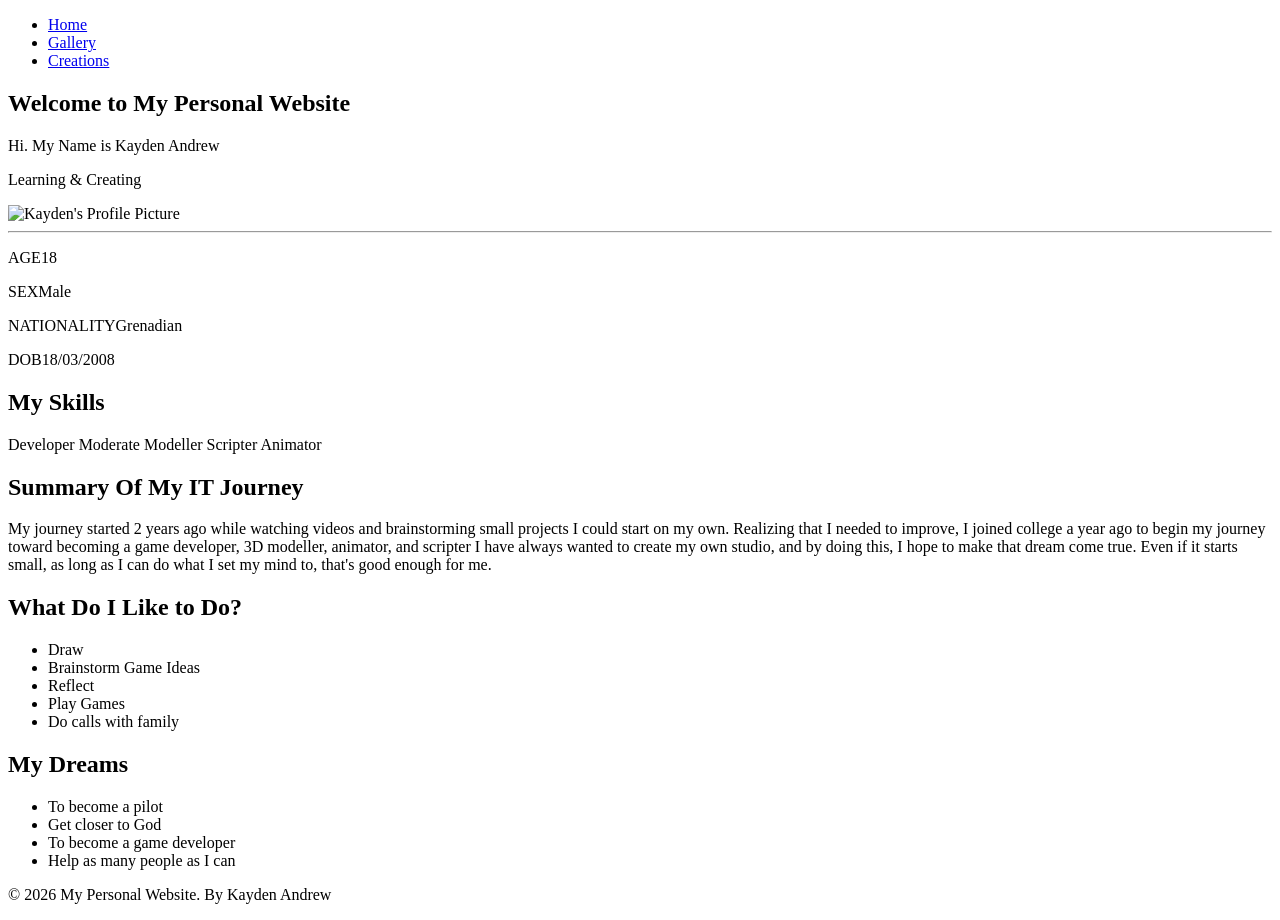
==== index.html @ 8a312bc5 "Add files via upload" ====
<!DOCTYPE html>
<html lang="en">
<head>
    <meta charset="UTF-8">
    <meta name="viewport" content="width=device-width, initial-scale=1.0">
    <title>Kayden Website</title>
    <link rel="stylesheet" href="design.css">
</head>
<body>
    <!--Top Menu Navigation-->
    <nav id="topmenu">
        <ul>
            <li><a href="#home">Home</a></li>
            <li><a href="#gallery">Gallery</a></li>
            <li><a href="#creations">Creations</a></li>
        </ul>
    </nav>
    <!--Profile Section-->
    <article class="profile-card" id="home">
        <div class="profile-header">
            <div class="Information">
                <h1>Welcome to My Personal Website</h1>
                <p class="username">
                    Hi. My Name is Kayden Andrew
                </p>
                <p>
                    <span class="status-dot"></span>
                    Learning &amp; Creating
                </p>
            </div>
            <img
                src="pictureofkayden(1).jpg"
                alt="Kayden's Profile Picture"
                class="profile-pic"
            >
        </div>
        <hr>
        <!--Personal Information-->
        <div class="info-grid">
            <p><span>AGE</span>18</p>
            <p><span>SEX</span>Male</p>
            <p><span>NATIONALITY</span>Grenadian</p>
            <p><span>DOB</span>18/03/2008</p>
        </div>
        <!--Skills Section-->
        <div class="skills">
            <h2>My Skills</h2>
            <div class="skill-tags">
                <span>Developer</span>
                <span>Moderate Modeller</span>
                <span>Scripter</span>
                <span>Animator</span>
            </div>
        </div>
    </article>
    <!--SummaryTitle-->
    <article>
        <div class="summarytitle">
            <h2>Summary Of My IT Journey</h2>
        </div>
    </article>
    <!--SummarySection-->
    <article>
        <div class="summary">
            <p>
                My journey started 2 years ago while watching videos
                and brainstorming small projects I could start on my own.
                Realizing that I needed to improve, I joined college a
                year ago to begin my journey toward becoming a game
                developer, 3D modeller, animator, and scripter
                I have always wanted to create my own studio, and by
                doing this, I hope to make that dream come true.
                Even if it starts small, as long as I can do what I
                set my mind to, that's good enough for me.
            </p>
        </div>
    </article>
    <!-- My Likes -->
    <article>
        <div class="mycategories">
            <h2>What Do I Like to Do?</h2>
            <ul>
                <li>Draw</li>
                <li>Brainstorm Game Ideas</li>
                <li>Reflect</li>
                <li>Play Games</li>
                <li>Do calls with family</li>
            </ul>
        </div>
    </article>
    <!-- My Dreams -->
    <article>
        <div class="mydreams">
            <h2>My Dreams</h2>
            <ul>
                <li>To become a pilot</li>
                <li>Get closer to God</li>
                <li>To become a game developer</li>
                <li>Help as many people as I can</li>
            </ul>
        </div>
    </article>
    <!-- Footer -->
    <footer class="footer">
        <p>&copy; 2026 My Personal Website. By Kayden Andrew</p>
    </footer>
</body>
</html>
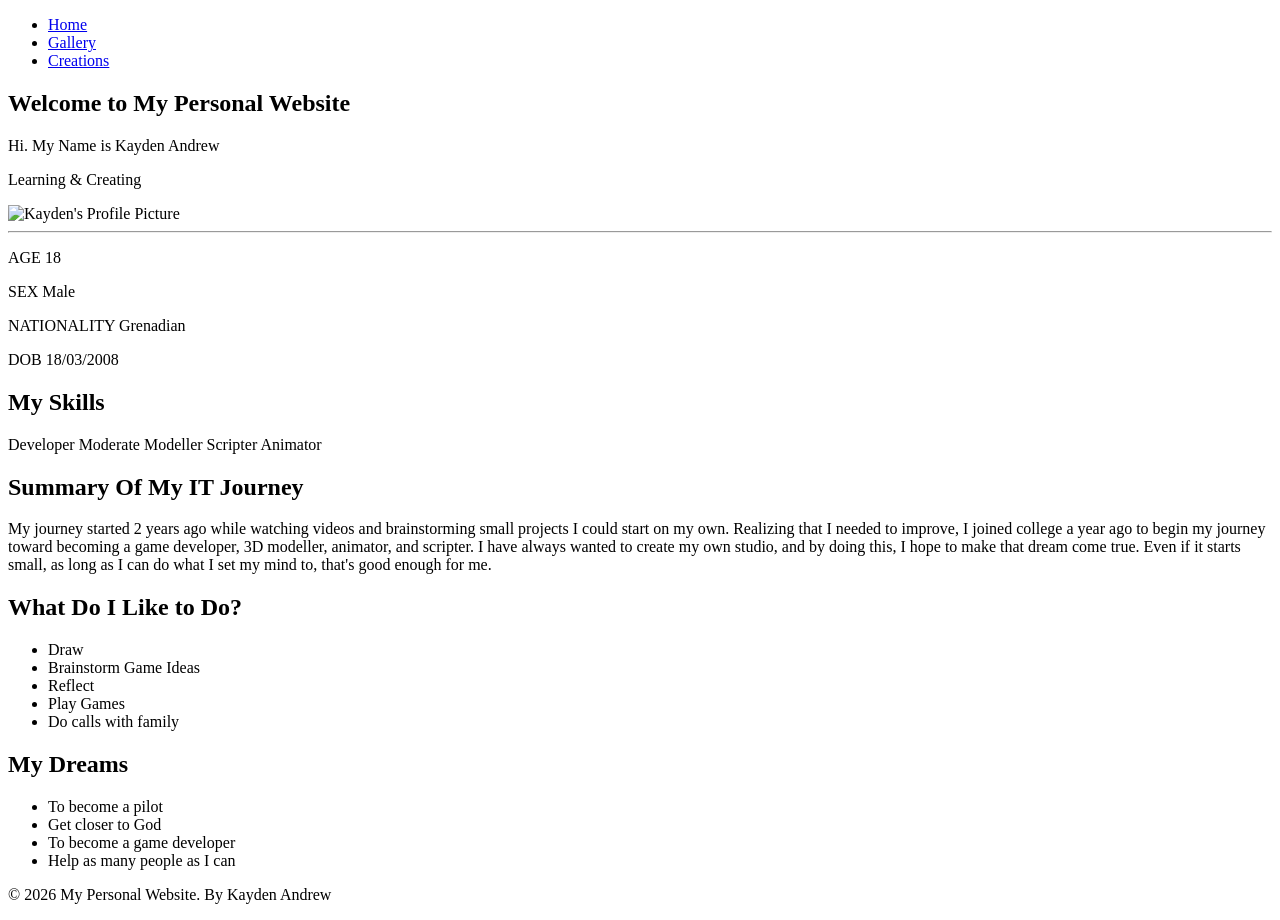
==== commit faafdffb: "Update index.html" ====
--- a/index.html
+++ b/index.html
@@ -15,14 +15,12 @@
             <li><a href="#creations">Creations</a></li>
         </ul>
     </nav>
-    <!--Profile Section-->
+    <!--ID Section-->
     <article class="profile-card" id="home">
         <div class="profile-header">
             <div class="Information">
                 <h1>Welcome to My Personal Website</h1>
-                <p class="username">
-                    Hi. My Name is Kayden Andrew
-                </p>
+                <p class="username">Hi. My Name is Kayden Andrew</p>
                 <p>
                     <span class="status-dot"></span>
                     Learning &amp; Creating
@@ -35,14 +33,13 @@
             >
         </div>
         <hr>
-        <!--Personal Information-->
         <div class="info-grid">
-            <p><span>AGE</span>18</p>
-            <p><span>SEX</span>Male</p>
-            <p><span>NATIONALITY</span>Grenadian</p>
-            <p><span>DOB</span>18/03/2008</p>
+            <p><span>AGE</span> 18</p>
+            <p><span>SEX</span> Male</p>
+            <p><span>NATIONALITY</span> Grenadian</p>
+            <p><span>DOB</span> 18/03/2008</p>
         </div>
-        <!--Skills Section-->
+        <!--SkillsSection-->
         <div class="skills">
             <h2>My Skills</h2>
             <div class="skill-tags">
@@ -59,7 +56,7 @@
             <h2>Summary Of My IT Journey</h2>
         </div>
     </article>
-    <!--SummarySection-->
+    <!--Summary-->
     <article>
         <div class="summary">
             <p>
@@ -67,7 +64,7 @@
                 and brainstorming small projects I could start on my own.
                 Realizing that I needed to improve, I joined college a
                 year ago to begin my journey toward becoming a game
-                developer, 3D modeller, animator, and scripter
+                developer, 3D modeller, animator, and scripter.
                 I have always wanted to create my own studio, and by
                 doing this, I hope to make that dream come true.
                 Even if it starts small, as long as I can do what I
@@ -75,7 +72,7 @@
             </p>
         </div>
     </article>
-    <!-- My Likes -->
+    <!--My Likes-->
     <article>
         <div class="mycategories">
             <h2>What Do I Like to Do?</h2>
@@ -88,7 +85,7 @@
             </ul>
         </div>
     </article>
-    <!-- My Dreams -->
+    <!--ChildhoodDreams-->
     <article>
         <div class="mydreams">
             <h2>My Dreams</h2>
@@ -100,9 +97,9 @@
             </ul>
         </div>
     </article>
-    <!-- Footer -->
+    <!--Footer-->
     <footer class="footer">
         <p>&copy; 2026 My Personal Website. By Kayden Andrew</p>
     </footer>
 </body>
-</html>+</html>
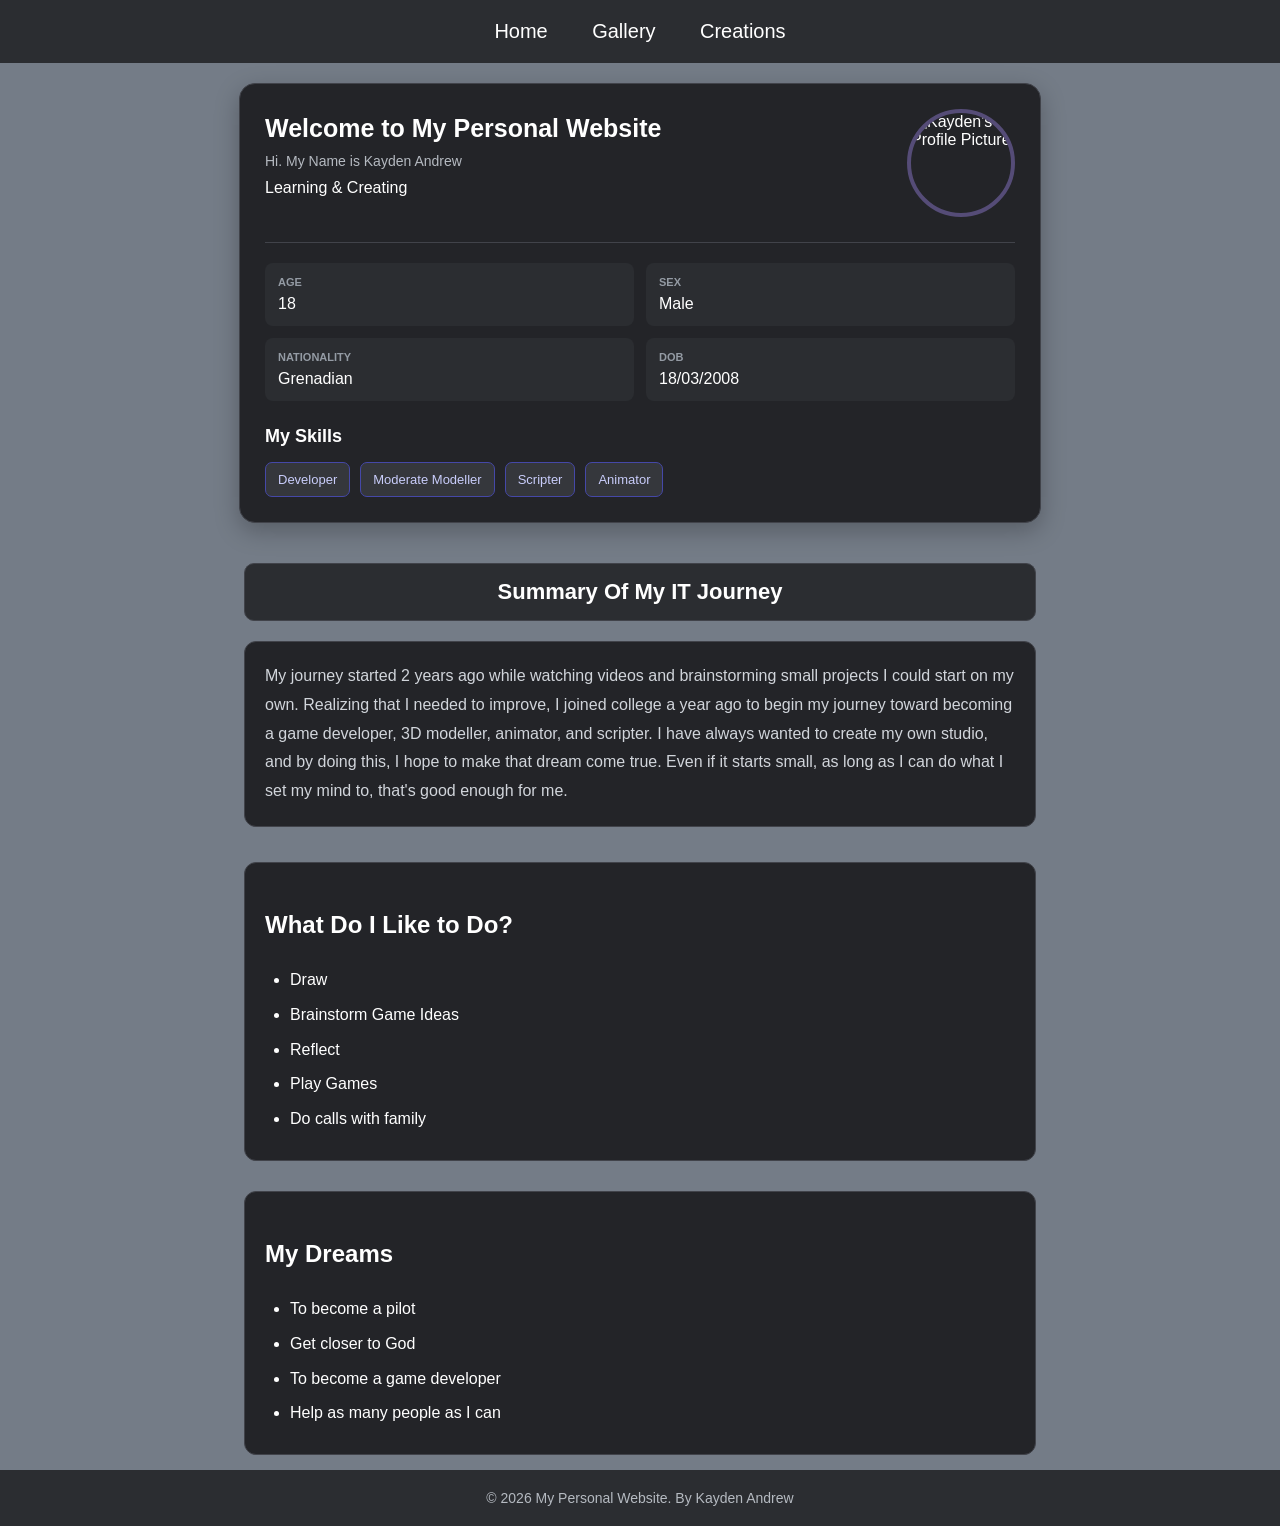
==== commit c81f9d5c: "Update index.html" ====
--- a/index.html
+++ b/index.html
@@ -4,7 +4,7 @@
     <meta charset="UTF-8">
     <meta name="viewport" content="width=device-width, initial-scale=1.0">
     <title>Kayden Website</title>
-    <link rel="stylesheet" href="design.css">
+    <link rel="stylesheet" href="webstyle.css">
 </head>
 <body>
     <!--Top Menu Navigation-->
--- a/webstyle.css
+++ b/webstyle.css
@@ -0,0 +1,272 @@
+body {
+    background-color: #394454b2;
+    font-family: Arial, sans-serif;
+    min-height: 100vh;
+    display: flex;
+    flex-direction: column;
+    margin: 0;
+    padding: 0;
+    color: white;
+}
+
+/*NavigationBar*/
+#topmenu ul {
+    list-style: none;
+    background-color: #2b2d31;
+    text-align: center;
+    padding: 0;
+    margin: 0;
+}
+
+#topmenu li {
+    display: inline-block;
+    font-size: 20px;
+    padding: 20px;
+}
+
+#topmenu a {
+    text-decoration: none;
+    color: #ffffff;
+    transition: color 0.2s ease;
+}
+
+#topmenu a:hover {
+    color: #c9cdfb;
+}
+
+/*ProfileCardDesign*/
+.profile-card {
+    width: 90%;
+    max-width: 750px;
+    margin: 20px auto;
+    padding: 25px;
+    background-color: #232428;
+    color: white;
+    border: 1px solid #41434a;
+    border-radius: 16px;
+    box-shadow: 0 8px 25px rgba(0, 0, 0, 0.25);
+}
+
+.profile-header {
+    display: flex;
+    justify-content: space-between;
+    align-items: flex-start;
+    gap: 20px;
+    margin-bottom: 25px;
+}
+
+.Information {
+    min-width: 0;
+}
+
+.Information h1 {
+    font-size: 25px;
+    margin: 5px 0 10px;
+}
+
+.Information p {
+    margin: 10px 0;
+}
+
+.username {
+    color: #b5bac1;
+    font-size: 14px;
+}
+
+.profile-pic {
+    width: 100px;
+    height: 100px;
+    object-fit: cover;
+    border-radius: 50%;
+    border: 4px solid #554c77;
+    flex-shrink: 0;
+}
+
+.profile-card hr {
+    border: none;
+    border-top: 1px solid #41434a;
+    margin: 20px 0;
+}
+
+.info-grid {
+    display: grid;
+    grid-template-columns: repeat(2, minmax(0, 1fr));
+    gap: 12px;
+}
+
+.info-grid p {
+    margin: 0;
+    padding: 13px;
+    background-color: #2b2d31;
+    border-radius: 8px;
+}
+
+.info-grid span {
+    display: block;
+    color: #949ba4;
+    font-size: 11px;
+    font-weight: bold;
+    margin-bottom: 7px;
+}
+
+.skills {
+    margin-top: 25px;
+}
+
+.skills h2 {
+    font-size: 18px;
+    margin-bottom: 15px;
+}
+
+.skill-tags {
+    display: flex;
+    flex-wrap: wrap;
+    gap: 10px;
+}
+
+.skill-tags span {
+    background-color: #35373c;
+    color: #c9cdfb;
+    border: 1px solid #4548a8;
+    padding: 9px 12px;
+    border-radius: 7px;
+    font-size: 13px;
+}
+
+/*SummaryTitleDesign*/
+.summarytitle {
+    width: 90%;
+    max-width: 750px;
+    margin: 20px auto 10px;
+    padding: 15px 20px;
+    background-color: #2b2d31;
+    color: white;
+    text-align: center;
+    border: 1px solid #41434a;
+    border-radius: 10px;
+}
+
+.summarytitle p,
+.summarytitle h2 {
+    font-size: 22px;
+    margin: 0;
+}
+
+/*SummaryDesign*/
+.summary {
+    width: 90%;
+    max-width: 750px;
+    margin: 10px auto 20px;
+    padding: 20px;
+    background-color: #232428;
+    color: #d1d5db;
+    border: 1px solid #41434a;
+    border-radius: 12px;
+    line-height: 1.8;
+}
+
+.summary p {
+    margin: 0;
+}
+
+/*MyLikes & Dreams*/
+.mycategories,
+.mydreams {
+    width: 90%;
+    max-width: 750px;
+    margin: 15px auto;
+    padding: 20px;
+    background-color: #232428;
+    color: white;
+    border: 1px solid #41434a;
+    border-radius: 12px;
+    line-height: 1.8;
+}
+
+.mycategories p,
+.mydreams p {
+    color: #c9cdfb;
+    font-size: 20px;
+    font-weight: bold;
+    margin-top: 0;
+}
+
+.mycategories ul,
+.mydreams ul {
+    padding-left: 25px;
+    margin-bottom: 0;
+}
+
+.mycategories li,
+.mydreams li {
+    margin-bottom: 6px;
+}
+
+/*FooterDesign*/
+footer.footer {
+    background-color: #2b2d31;
+    color: #b5bac1;
+    text-align: center;
+    padding: 20px;
+    margin-top: auto;
+}
+
+.footer p {
+    margin: 0;
+    font-size: 14px;
+}
+
+@media (max-width: 600px) {
+
+    /*NavigationBar*/
+
+    #topmenu li {
+        font-size: 16px;
+        padding: 15px 10px;
+    }
+
+    /*ProfileCard*/
+
+    .profile-card {
+        width: 95%;
+        padding: 18px;
+        margin: 15px auto;
+    }
+
+    .profile-header {
+        gap: 12px;
+    }
+
+    .Information h1 {
+        font-size: 20px;
+    }
+
+    .profile-pic {
+        width: 75px;
+        height: 75px;
+    }
+
+    /*PersonalInformation*/
+
+    .info-grid {
+        grid-template-columns: 1fr;
+    }
+
+    /*Other Sections*/
+    .summarytitle,
+    .summary,
+    .mycategories,
+    .mydreams {
+        width: 95%;
+        padding: 16px;
+    }
+
+    .summarytitle p,
+    .summarytitle h2 {
+        font-size: 19px;
+    }
+
+    .summary {
+        line-height: 1.7;
+    }
+}
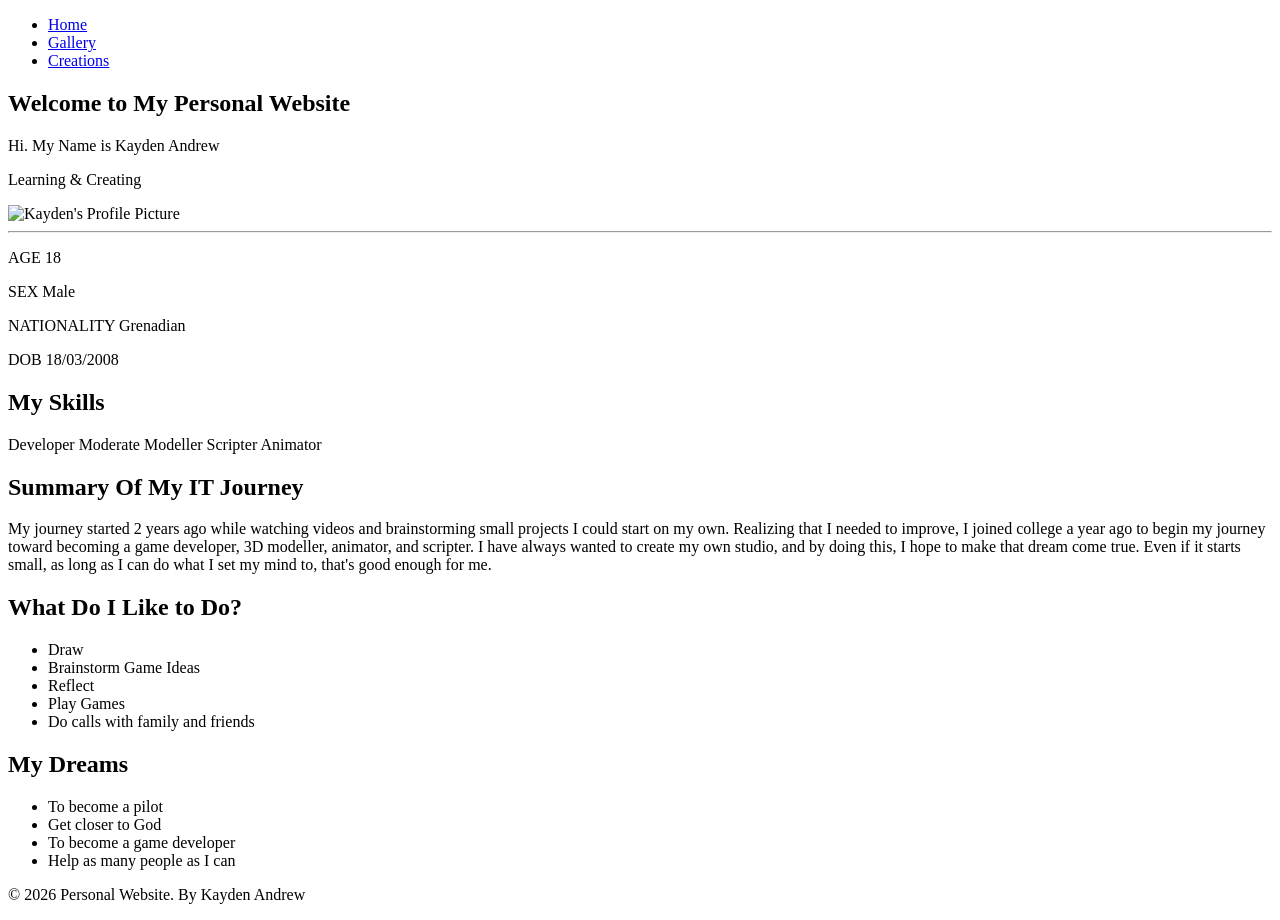
==== commit b67bfc2f: "Update index.html" ====
--- a/index.html
+++ b/index.html
@@ -4,15 +4,15 @@
     <meta charset="UTF-8">
     <meta name="viewport" content="width=device-width, initial-scale=1.0">
     <title>Kayden Website</title>
-    <link rel="stylesheet" href="webstyle.css">
+    <link rel="stylesheet" href="design.css">
 </head>
 <body>
     <!--Top Menu Navigation-->
     <nav id="topmenu">
         <ul>
-            <li><a href="#home">Home</a></li>
-            <li><a href="#gallery">Gallery</a></li>
-            <li><a href="#creations">Creations</a></li>
+            <li><a href="personal.html">Home</a></li>
+            <li><a href="gallery.html">Gallery</a></li>
+            <li><a href="creations.html">Creations</a></li>
         </ul>
     </nav>
     <!--ID Section-->
@@ -81,11 +81,11 @@
                 <li>Brainstorm Game Ideas</li>
                 <li>Reflect</li>
                 <li>Play Games</li>
-                <li>Do calls with family</li>
+                <li>Do calls with family and friends</li>
             </ul>
         </div>
     </article>
-    <!--ChildhoodDreams-->
+    <!--Childhood Dreams-->
     <article>
         <div class="mydreams">
             <h2>My Dreams</h2>
@@ -99,7 +99,7 @@
     </article>
     <!--Footer-->
     <footer class="footer">
-        <p>&copy; 2026 My Personal Website. By Kayden Andrew</p>
+        <p>&copy; 2026 Personal Website. By Kayden Andrew</p>
     </footer>
 </body>
 </html>
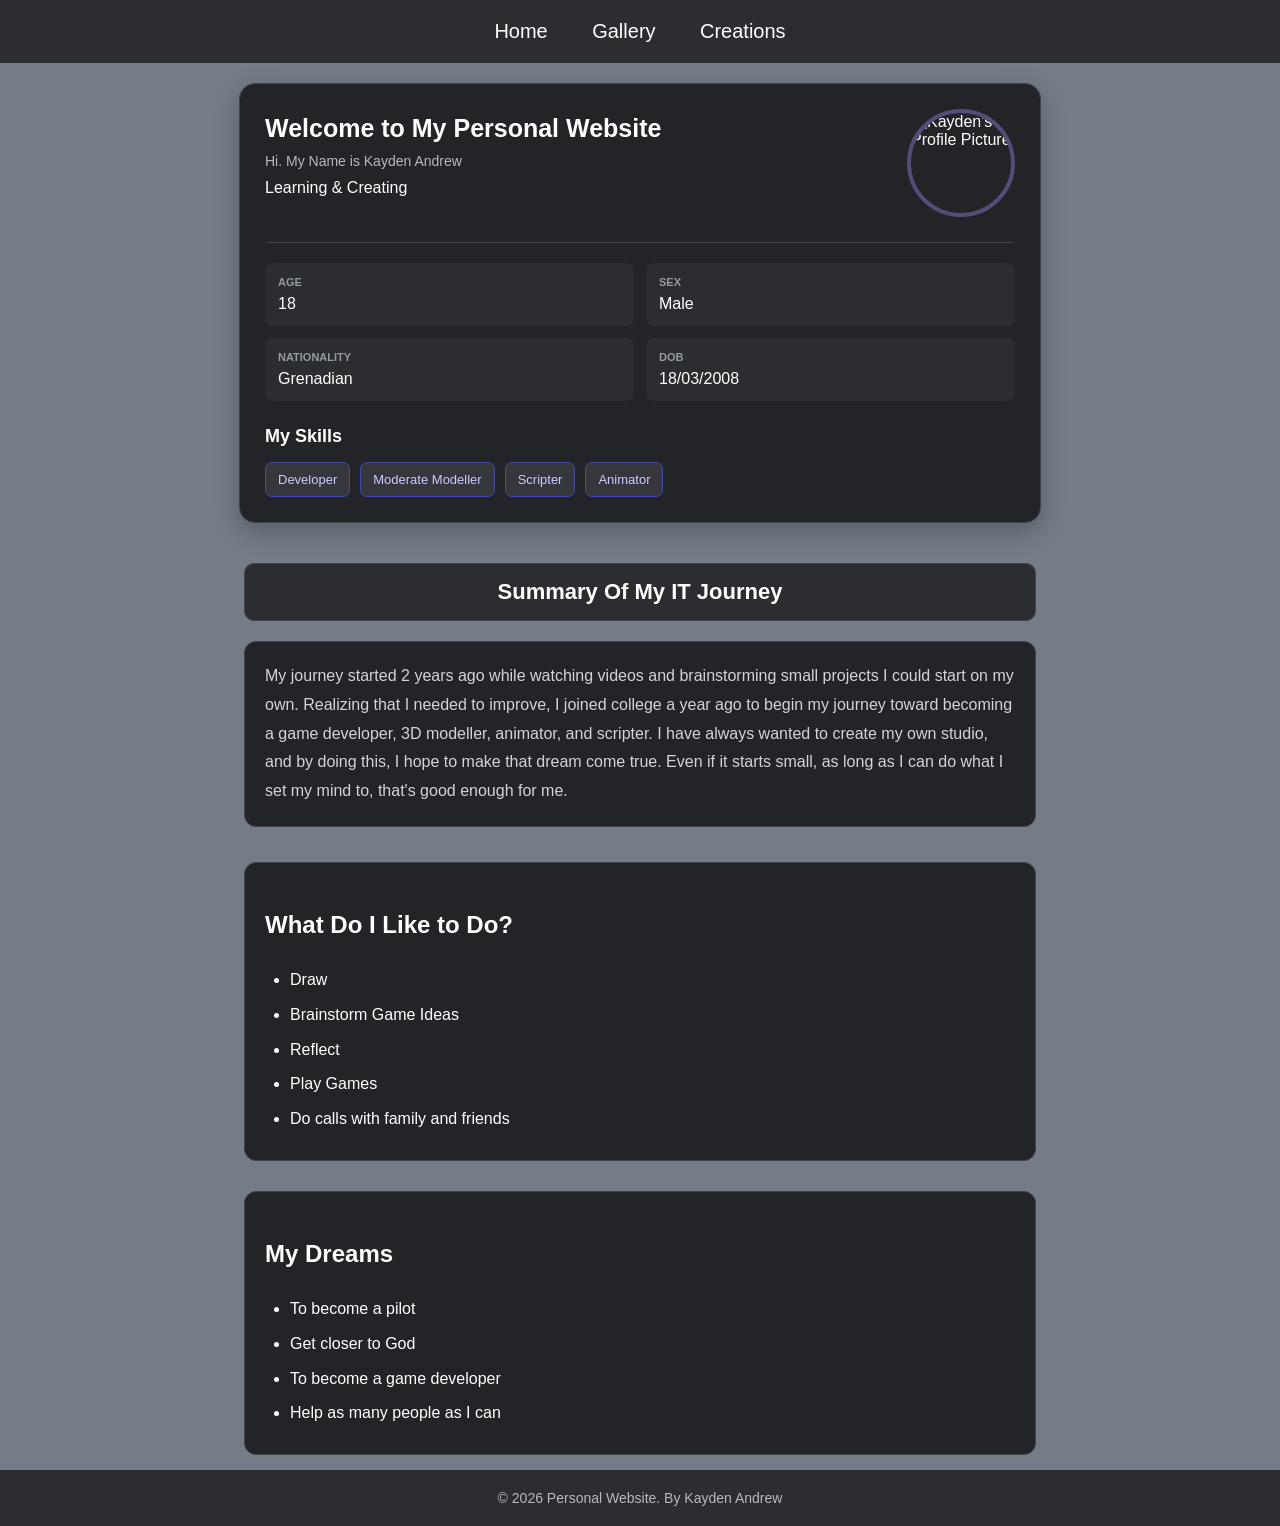
==== commit 1bff0c67: "Update index.html" ====
--- a/index.html
+++ b/index.html
@@ -4,7 +4,7 @@
     <meta charset="UTF-8">
     <meta name="viewport" content="width=device-width, initial-scale=1.0">
     <title>Kayden Website</title>
-    <link rel="stylesheet" href="design.css">
+    <link rel="stylesheet" href="webstyle.css">
 </head>
 <body>
     <!--Top Menu Navigation-->
--- a/webstyle.css
+++ b/webstyle.css
@@ -0,0 +1,272 @@
+body {
+    background-color: #394454b2;
+    font-family: Arial, sans-serif;
+    min-height: 100vh;
+    display: flex;
+    flex-direction: column;
+    margin: 0;
+    padding: 0;
+    color: white;
+}
+
+/*NavigationBar*/
+#topmenu ul {
+    list-style: none;
+    background-color: #2b2d31;
+    text-align: center;
+    padding: 0;
+    margin: 0;
+}
+
+#topmenu li {
+    display: inline-block;
+    font-size: 20px;
+    padding: 20px;
+}
+
+#topmenu a {
+    text-decoration: none;
+    color: #ffffff;
+    transition: color 0.2s ease;
+}
+
+#topmenu a:hover {
+    color: #c9cdfb;
+}
+
+/*ProfileCardDesign*/
+.profile-card {
+    width: 90%;
+    max-width: 750px;
+    margin: 20px auto;
+    padding: 25px;
+    background-color: #232428;
+    color: white;
+    border: 1px solid #41434a;
+    border-radius: 16px;
+    box-shadow: 0 8px 25px rgba(0, 0, 0, 0.25);
+}
+
+.profile-header {
+    display: flex;
+    justify-content: space-between;
+    align-items: flex-start;
+    gap: 20px;
+    margin-bottom: 25px;
+}
+
+.Information {
+    min-width: 0;
+}
+
+.Information h1 {
+    font-size: 25px;
+    margin: 5px 0 10px;
+}
+
+.Information p {
+    margin: 10px 0;
+}
+
+.username {
+    color: #b5bac1;
+    font-size: 14px;
+}
+
+.profile-pic {
+    width: 100px;
+    height: 100px;
+    object-fit: cover;
+    border-radius: 50%;
+    border: 4px solid #554c77;
+    flex-shrink: 0;
+}
+
+.profile-card hr {
+    border: none;
+    border-top: 1px solid #41434a;
+    margin: 20px 0;
+}
+
+.info-grid {
+    display: grid;
+    grid-template-columns: repeat(2, minmax(0, 1fr));
+    gap: 12px;
+}
+
+.info-grid p {
+    margin: 0;
+    padding: 13px;
+    background-color: #2b2d31;
+    border-radius: 8px;
+}
+
+.info-grid span {
+    display: block;
+    color: #949ba4;
+    font-size: 11px;
+    font-weight: bold;
+    margin-bottom: 7px;
+}
+
+.skills {
+    margin-top: 25px;
+}
+
+.skills h2 {
+    font-size: 18px;
+    margin-bottom: 15px;
+}
+
+.skill-tags {
+    display: flex;
+    flex-wrap: wrap;
+    gap: 10px;
+}
+
+.skill-tags span {
+    background-color: #35373c;
+    color: #c9cdfb;
+    border: 1px solid #4548a8;
+    padding: 9px 12px;
+    border-radius: 7px;
+    font-size: 13px;
+}
+
+/*SummaryTitleDesign*/
+.summarytitle {
+    width: 90%;
+    max-width: 750px;
+    margin: 20px auto 10px;
+    padding: 15px 20px;
+    background-color: #2b2d31;
+    color: white;
+    text-align: center;
+    border: 1px solid #41434a;
+    border-radius: 10px;
+}
+
+.summarytitle p,
+.summarytitle h2 {
+    font-size: 22px;
+    margin: 0;
+}
+
+/*SummaryDesign*/
+.summary {
+    width: 90%;
+    max-width: 750px;
+    margin: 10px auto 20px;
+    padding: 20px;
+    background-color: #232428;
+    color: #d1d5db;
+    border: 1px solid #41434a;
+    border-radius: 12px;
+    line-height: 1.8;
+}
+
+.summary p {
+    margin: 0;
+}
+
+/*MyLikes & Dreams*/
+.mycategories,
+.mydreams {
+    width: 90%;
+    max-width: 750px;
+    margin: 15px auto;
+    padding: 20px;
+    background-color: #232428;
+    color: white;
+    border: 1px solid #41434a;
+    border-radius: 12px;
+    line-height: 1.8;
+}
+
+.mycategories p,
+.mydreams p {
+    color: #c9cdfb;
+    font-size: 20px;
+    font-weight: bold;
+    margin-top: 0;
+}
+
+.mycategories ul,
+.mydreams ul {
+    padding-left: 25px;
+    margin-bottom: 0;
+}
+
+.mycategories li,
+.mydreams li {
+    margin-bottom: 6px;
+}
+
+/*FooterDesign*/
+footer.footer {
+    background-color: #2b2d31;
+    color: #b5bac1;
+    text-align: center;
+    padding: 20px;
+    margin-top: auto;
+}
+
+.footer p {
+    margin: 0;
+    font-size: 14px;
+}
+
+@media (max-width: 600px) {
+
+    /*NavigationBar*/
+
+    #topmenu li {
+        font-size: 16px;
+        padding: 15px 10px;
+    }
+
+    /*ProfileCard*/
+
+    .profile-card {
+        width: 95%;
+        padding: 18px;
+        margin: 15px auto;
+    }
+
+    .profile-header {
+        gap: 12px;
+    }
+
+    .Information h1 {
+        font-size: 20px;
+    }
+
+    .profile-pic {
+        width: 75px;
+        height: 75px;
+    }
+
+    /*PersonalInformation*/
+
+    .info-grid {
+        grid-template-columns: 1fr;
+    }
+
+    /*Other Sections*/
+    .summarytitle,
+    .summary,
+    .mycategories,
+    .mydreams {
+        width: 95%;
+        padding: 16px;
+    }
+
+    .summarytitle p,
+    .summarytitle h2 {
+        font-size: 19px;
+    }
+
+    .summary {
+        line-height: 1.7;
+    }
+}
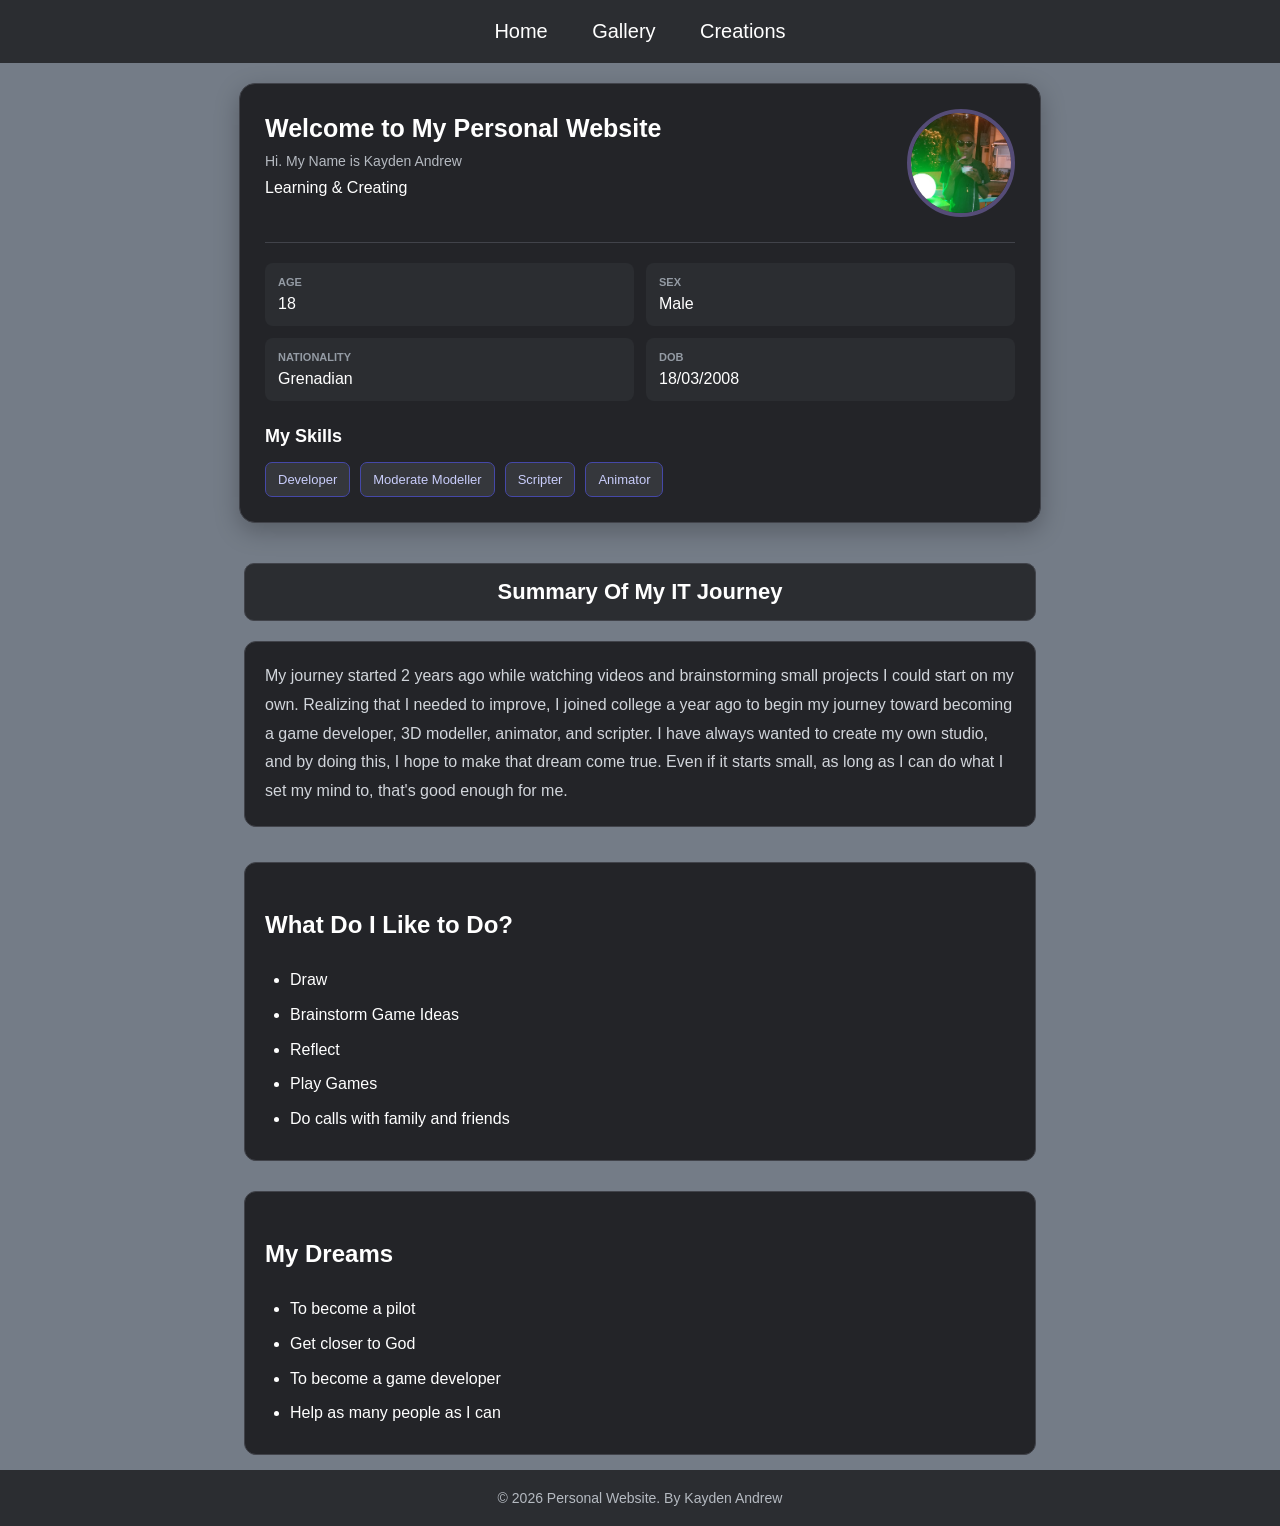
==== commit ec5e673f: "Branch2 Update to main" ====
--- a/index.html
+++ b/index.html
@@ -4,13 +4,13 @@
     <meta charset="UTF-8">
     <meta name="viewport" content="width=device-width, initial-scale=1.0">
     <title>Kayden Website</title>
-    <link rel="stylesheet" href="webstyle.css">
+    <link rel="stylesheet" href="CSS Designs/webstyle.css">
 </head>
 <body>
     <!--Top Menu Navigation-->
     <nav id="topmenu">
         <ul>
-            <li><a href="personal.html">Home</a></li>
+            <li><a href="index.html">Home</a></li>
             <li><a href="gallery.html">Gallery</a></li>
             <li><a href="creations.html">Creations</a></li>
         </ul>
@@ -27,7 +27,7 @@
                 </p>
             </div>
             <img
-                src="pictureofkayden(1).jpg"
+                src="Pictures Used/pictureofkayden.jpg"
                 alt="Kayden's Profile Picture"
                 class="profile-pic"
             >
--- a/CSS Designs/webstyle.css
+++ b/CSS Designs/webstyle.css
@@ -0,0 +1,272 @@
+body {
+    background-color: #394454b2;
+    font-family: Arial, sans-serif;
+    min-height: 100vh;
+    display: flex;
+    flex-direction: column;
+    margin: 0;
+    padding: 0;
+    color: white;
+}
+
+/*NavigationBar*/
+#topmenu ul {
+    list-style: none;
+    background-color: #2b2d31;
+    text-align: center;
+    padding: 0;
+    margin: 0;
+}
+
+#topmenu li {
+    display: inline-block;
+    font-size: 20px;
+    padding: 20px;
+}
+
+#topmenu a {
+    text-decoration: none;
+    color: #ffffff;
+    transition: color 0.2s ease;
+}
+
+#topmenu a:hover {
+    color: #c9cdfb;
+}
+
+/*ProfileCardDesign*/
+.profile-card {
+    width: 90%;
+    max-width: 750px;
+    margin: 20px auto;
+    padding: 25px;
+    background-color: #232428;
+    color: white;
+    border: 1px solid #41434a;
+    border-radius: 16px;
+    box-shadow: 0 8px 25px rgba(0, 0, 0, 0.25);
+}
+
+.profile-header {
+    display: flex;
+    justify-content: space-between;
+    align-items: flex-start;
+    gap: 20px;
+    margin-bottom: 25px;
+}
+
+.Information {
+    min-width: 0;
+}
+
+.Information h1 {
+    font-size: 25px;
+    margin: 5px 0 10px;
+}
+
+.Information p {
+    margin: 10px 0;
+}
+
+.username {
+    color: #b5bac1;
+    font-size: 14px;
+}
+
+.profile-pic {
+    width: 100px;
+    height: 100px;
+    object-fit: cover;
+    border-radius: 50%;
+    border: 4px solid #554c77;
+    flex-shrink: 0;
+}
+
+.profile-card hr {
+    border: none;
+    border-top: 1px solid #41434a;
+    margin: 20px 0;
+}
+
+.info-grid {
+    display: grid;
+    grid-template-columns: repeat(2, minmax(0, 1fr));
+    gap: 12px;
+}
+
+.info-grid p {
+    margin: 0;
+    padding: 13px;
+    background-color: #2b2d31;
+    border-radius: 8px;
+}
+
+.info-grid span {
+    display: block;
+    color: #949ba4;
+    font-size: 11px;
+    font-weight: bold;
+    margin-bottom: 7px;
+}
+
+.skills {
+    margin-top: 25px;
+}
+
+.skills h2 {
+    font-size: 18px;
+    margin-bottom: 15px;
+}
+
+.skill-tags {
+    display: flex;
+    flex-wrap: wrap;
+    gap: 10px;
+}
+
+.skill-tags span {
+    background-color: #35373c;
+    color: #c9cdfb;
+    border: 1px solid #4548a8;
+    padding: 9px 12px;
+    border-radius: 7px;
+    font-size: 13px;
+}
+
+/*SummaryTitleDesign*/
+.summarytitle {
+    width: 90%;
+    max-width: 750px;
+    margin: 20px auto 10px;
+    padding: 15px 20px;
+    background-color: #2b2d31;
+    color: white;
+    text-align: center;
+    border: 1px solid #41434a;
+    border-radius: 10px;
+}
+
+.summarytitle p,
+.summarytitle h2 {
+    font-size: 22px;
+    margin: 0;
+}
+
+/*SummaryDesign*/
+.summary {
+    width: 90%;
+    max-width: 750px;
+    margin: 10px auto 20px;
+    padding: 20px;
+    background-color: #232428;
+    color: #d1d5db;
+    border: 1px solid #41434a;
+    border-radius: 12px;
+    line-height: 1.8;
+}
+
+.summary p {
+    margin: 0;
+}
+
+/*MyLikes & Dreams*/
+.mycategories,
+.mydreams {
+    width: 90%;
+    max-width: 750px;
+    margin: 15px auto;
+    padding: 20px;
+    background-color: #232428;
+    color: white;
+    border: 1px solid #41434a;
+    border-radius: 12px;
+    line-height: 1.8;
+}
+
+.mycategories p,
+.mydreams p {
+    color: #c9cdfb;
+    font-size: 20px;
+    font-weight: bold;
+    margin-top: 0;
+}
+
+.mycategories ul,
+.mydreams ul {
+    padding-left: 25px;
+    margin-bottom: 0;
+}
+
+.mycategories li,
+.mydreams li {
+    margin-bottom: 6px;
+}
+
+/*FooterDesign*/
+footer.footer {
+    background-color: #2b2d31;
+    color: #b5bac1;
+    text-align: center;
+    padding: 20px;
+    margin-top: auto;
+}
+
+.footer p {
+    margin: 0;
+    font-size: 14px;
+}
+
+@media (max-width: 600px) {
+
+    /*NavigationBar*/
+
+    #topmenu li {
+        font-size: 16px;
+        padding: 15px 10px;
+    }
+
+    /*ProfileCard*/
+
+    .profile-card {
+        width: 95%;
+        padding: 18px;
+        margin: 15px auto;
+    }
+
+    .profile-header {
+        gap: 12px;
+    }
+
+    .Information h1 {
+        font-size: 20px;
+    }
+
+    .profile-pic {
+        width: 75px;
+        height: 75px;
+    }
+
+    /*PersonalInformation*/
+
+    .info-grid {
+        grid-template-columns: 1fr;
+    }
+
+    /*Other Sections*/
+    .summarytitle,
+    .summary,
+    .mycategories,
+    .mydreams {
+        width: 95%;
+        padding: 16px;
+    }
+
+    .summarytitle p,
+    .summarytitle h2 {
+        font-size: 19px;
+    }
+
+    .summary {
+        line-height: 1.7;
+    }
+}
